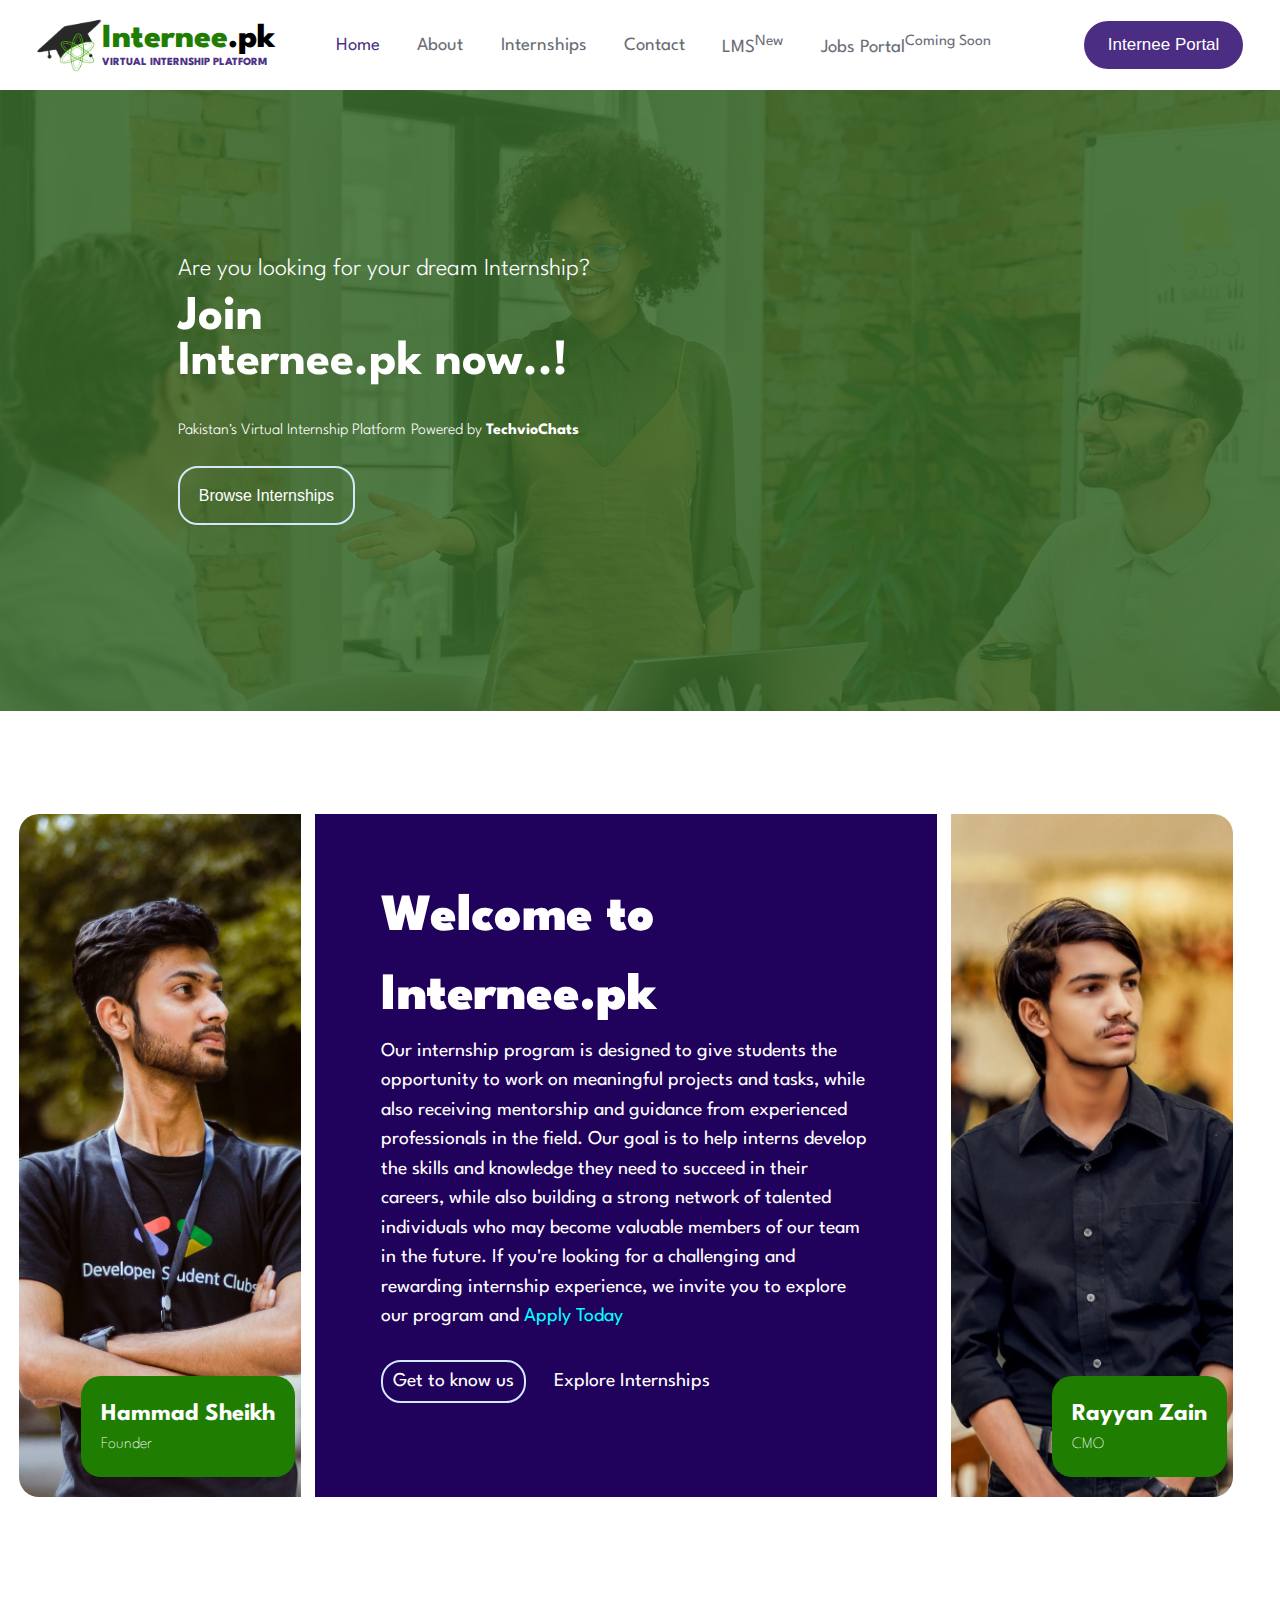
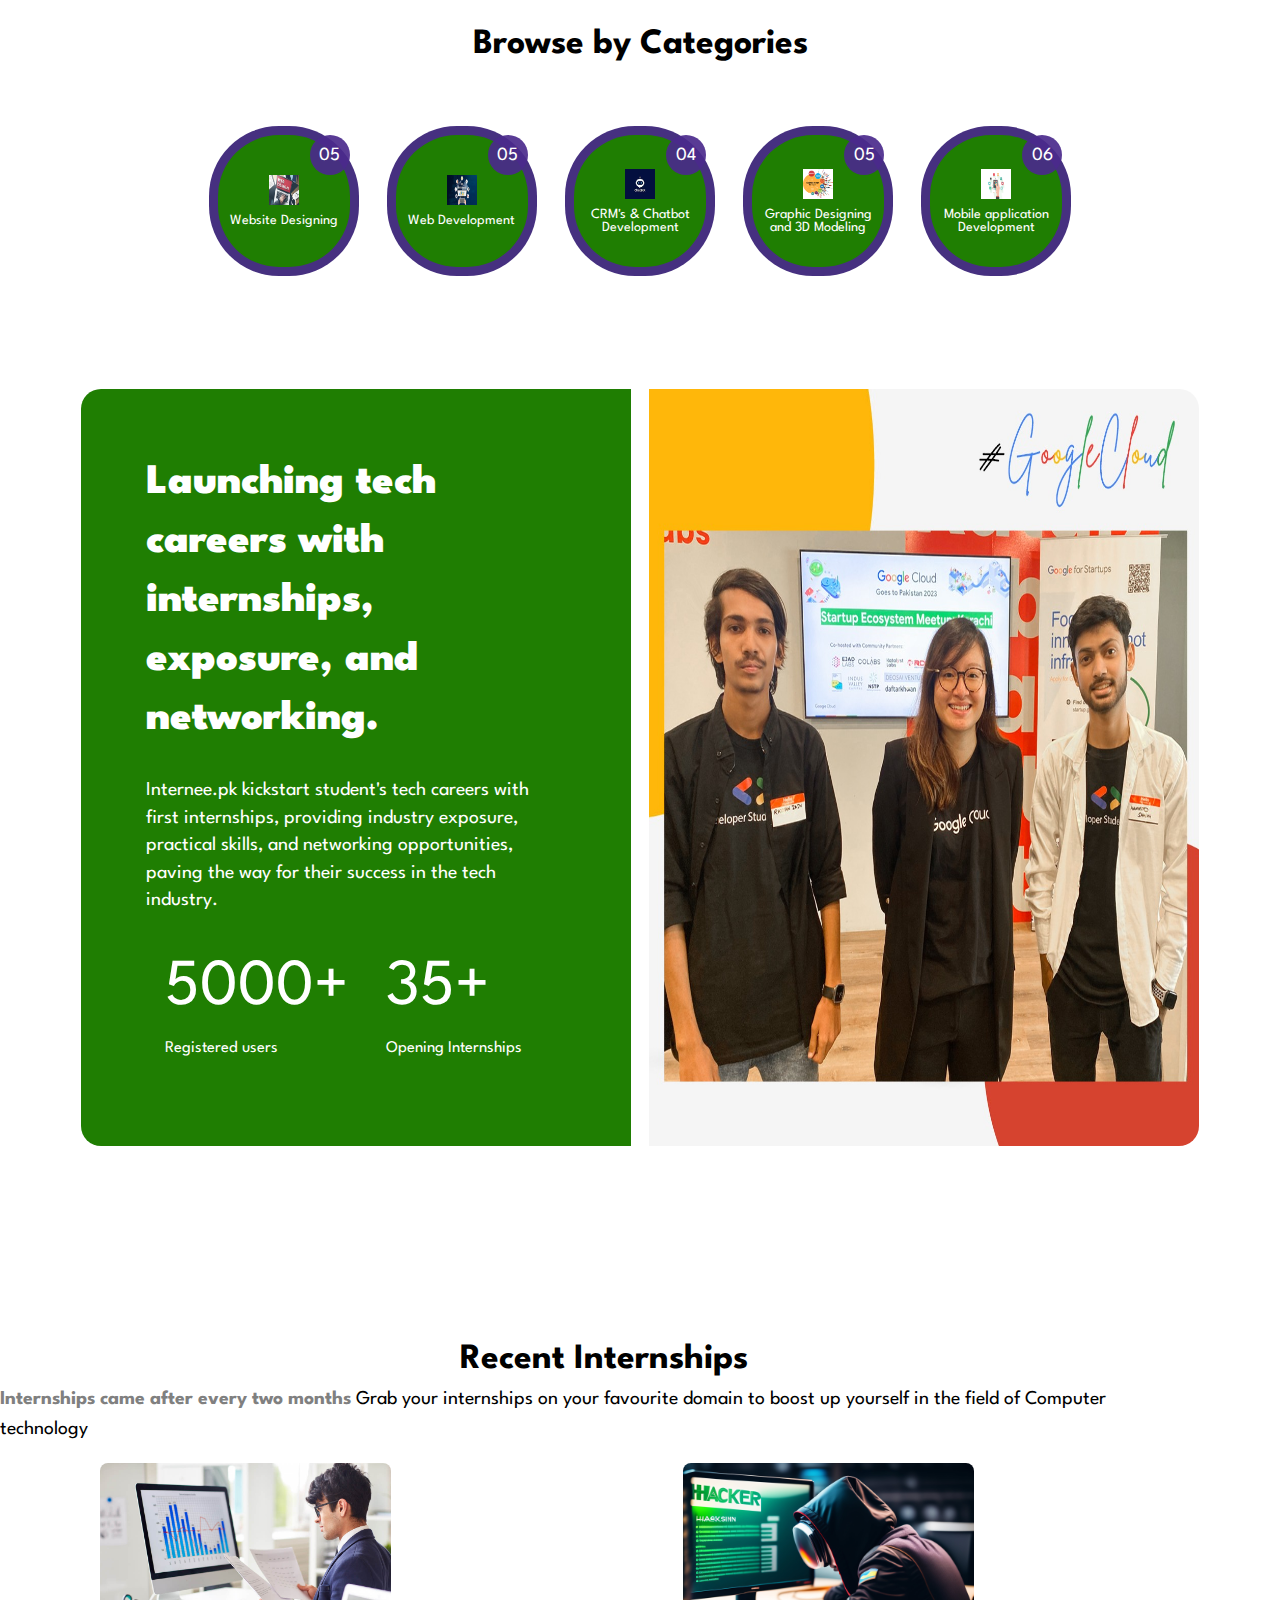
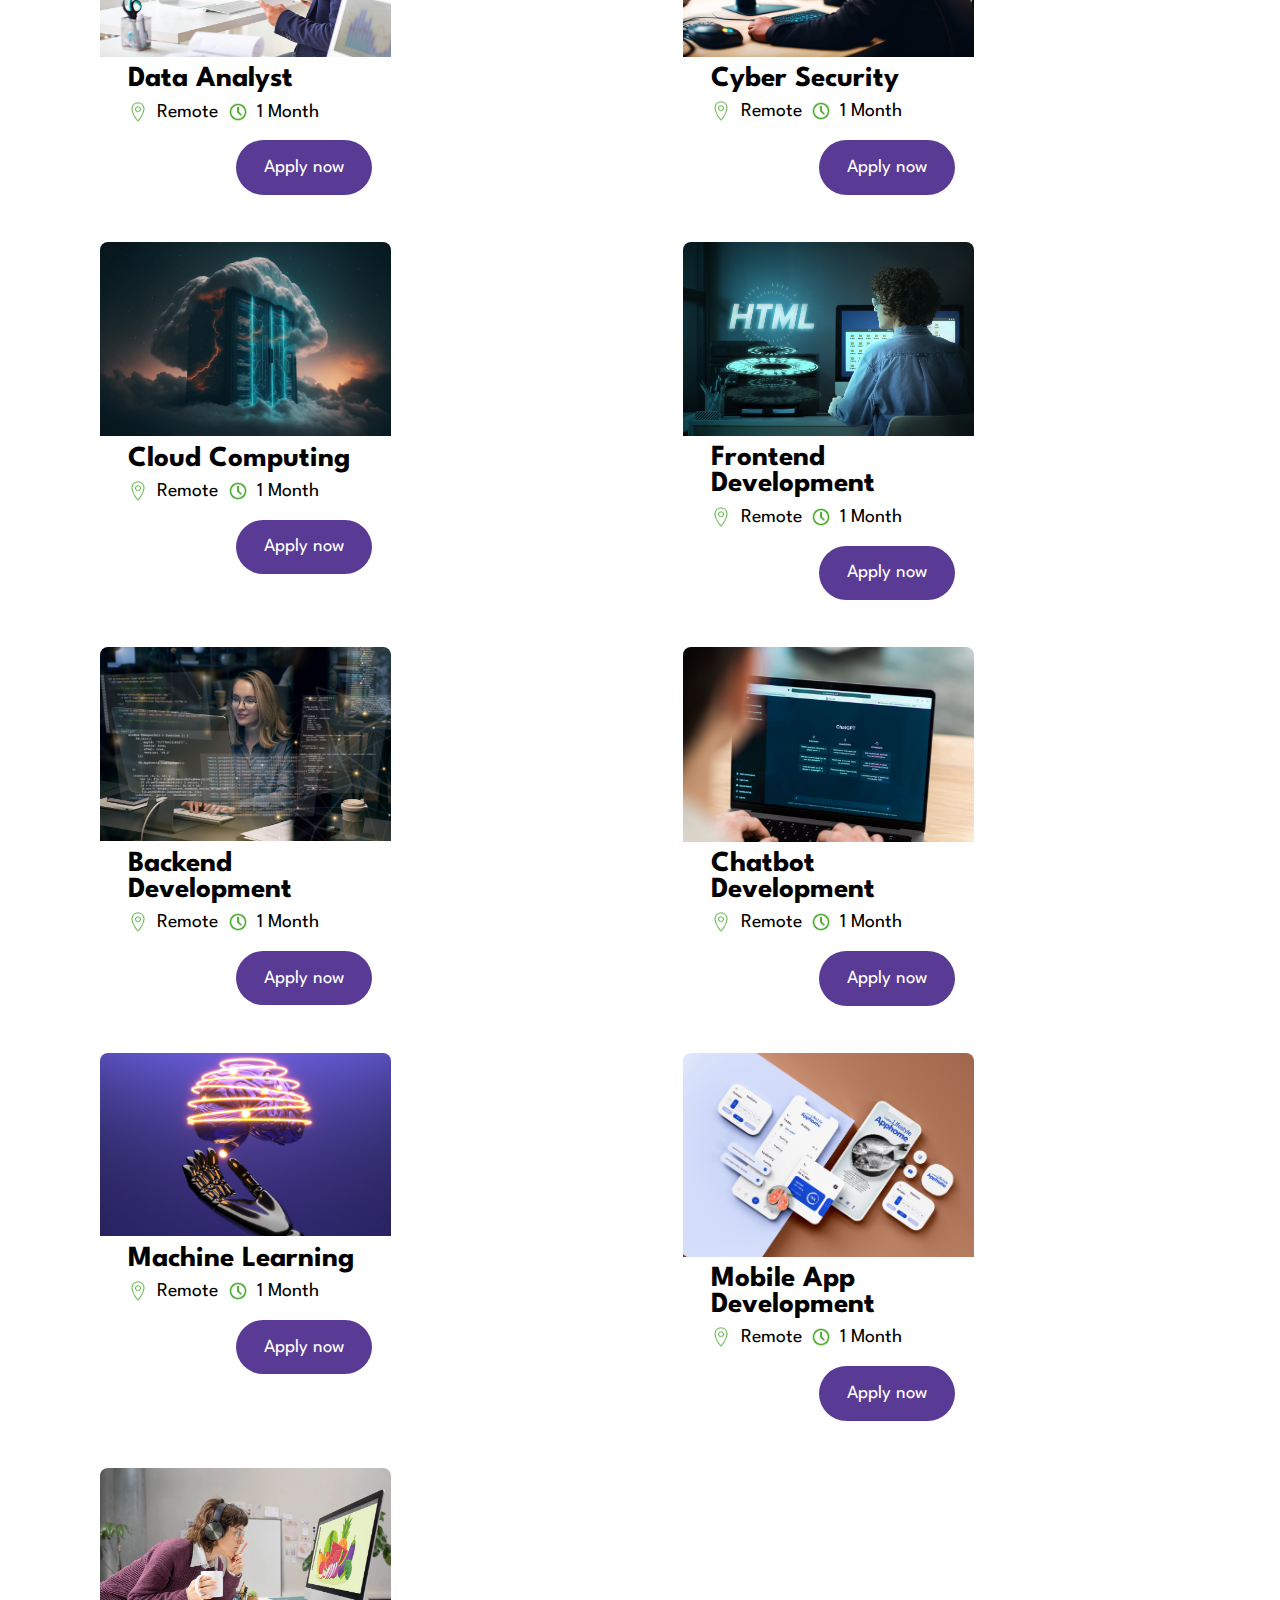
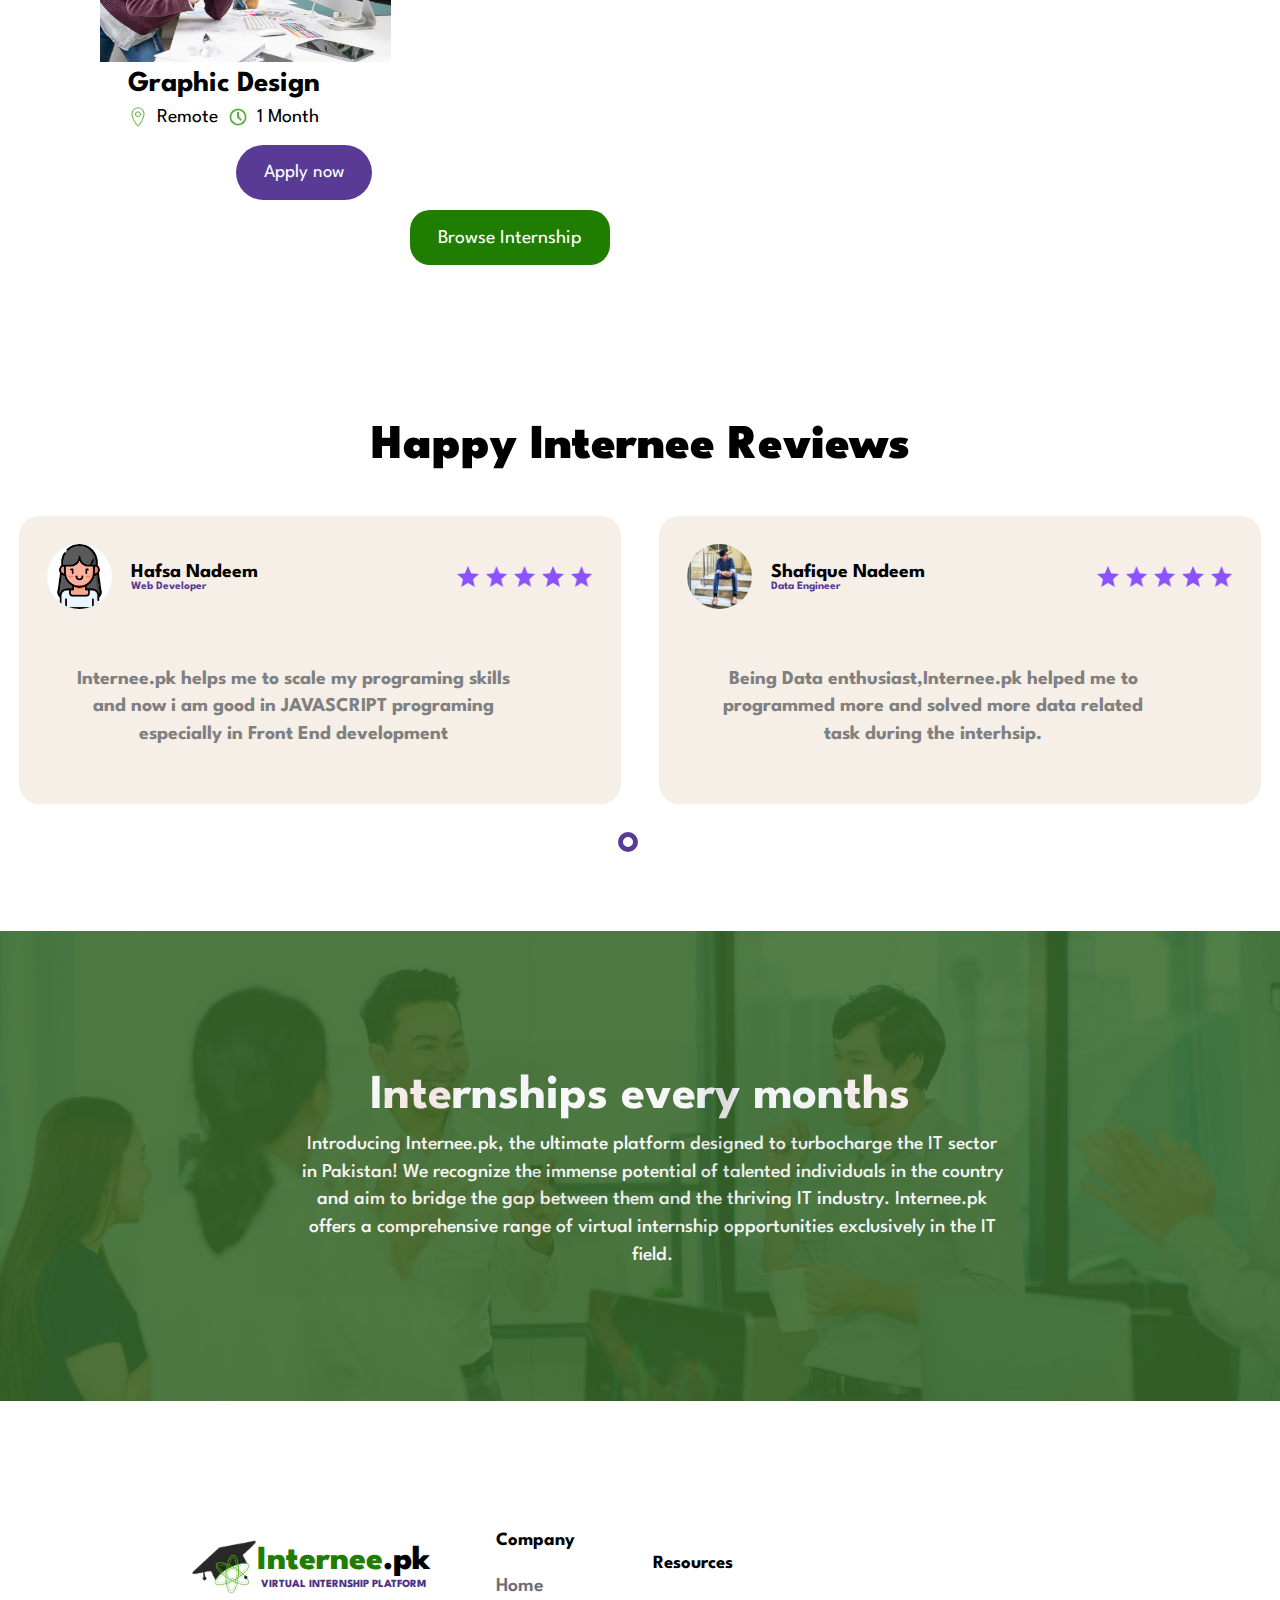
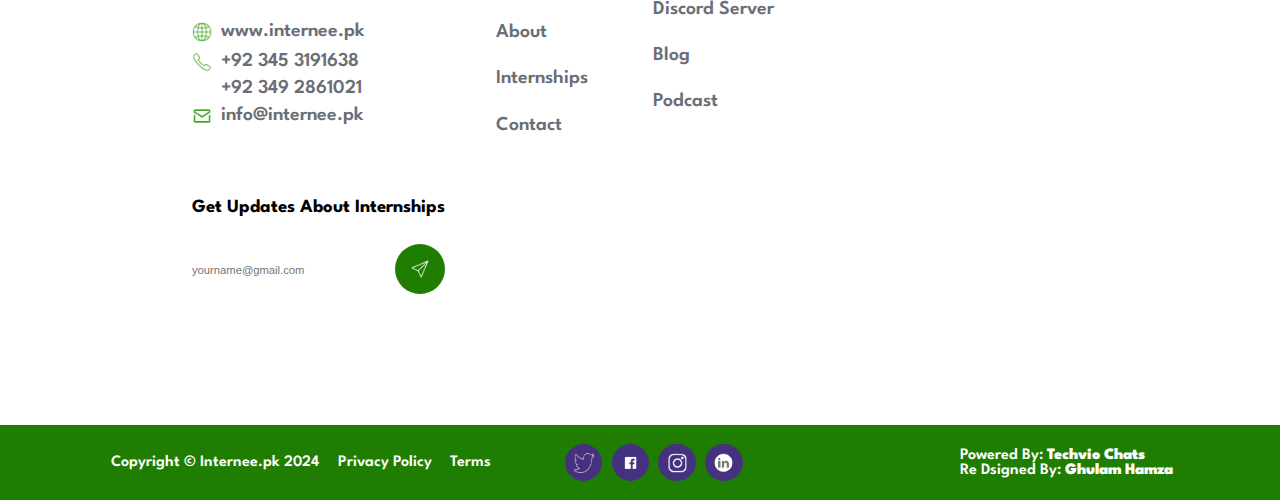
==== index.html @ 0d72485d "Redesigning Internee.pk website" ====
<!DOCTYPE html>
<html lang="en">
  <head>
    <meta charset="UTF-8" />
    <meta name="viewport" content="width=device-width, initial-scale=1.0" />
    <link rel="stylesheet" href="css/navbar.css" />
    <link rel="stylesheet" href="css/style.css" />
    <link
      rel="shortcut icon"
      href="./images/website-logo.jpg"
      type="image/x-icon"
    />
    <script src="js/navbar.js" defer></script>
    <title>Internee.pk | PAKISTAN'S VIRTUAL INTERNSHIP PROGRAM</title>
  </head>
  <body id="top">
    <header id="header">
      <a href="/">
        <div class="logo">
          <img
            src="images/website-logo.jpg"
            alt="internee.pk"
            class="website-logo-img"
          />
          <div class="logo-name">
            <strong class="green-logo-text"
              >Internee<span class="black">.pk</span></strong
            >
            <p class="logo-slogan">VIRTUAL INTERNSHIP PLATFORM</p>
          </div>
        </div></a
      >
      <div class="menuToggle" id="menuToggle"></div>
      <nav>
        <a href="./index.html">Home</a>
        <a href="./about.html">About</a>
        <a href="./intership.html">Internships</a>
        <a href="./contact.html">Contact</a>
        <a href="./jobs.html">LMS<sup>New</sup></a>
        <a href="./jobs.html" target="_blank"
          >Jobs Portal<sup>Coming Soon</sup></a
        >
        <button href="#" class="btn-nav">Internee Portal</button>
      </nav>
    </header>
    <main id="main">
      <section class="hero-container">
        <div class="section-overlay"></div>
        <div class="container">
          <div class="hero-text-container">
            <h4>Are you looking for your dream Internship?</h4>
            <h1>
              Join <br />
              Internee.pk now..!
            </h1>
            <div class="slogan">
              <h6>Pakistan's Virtual Internship Platform</h6>
              <h6>
                Powered by <strong><b>TechvioChats</b></strong>
              </h6>
            </div>
            <button href="" id="browseInternship">Browse Internships</button>
          </div>
        </div>
      </section>
      <section id="about">
        <div class="about-container">
          <div class="row">
            <div class="about-flex-items about-flex-1">
              <img
                src="/images/hammad_sheikh.jpg"
                alt="Hammad Sheikh"
                class="about-images"
              />
              <div class="about-info">
                <div class="name">
                  <h4>Hammad Sheikh</h4>
                  <h6>Founder</h6>
                </div>
              </div>
            </div>
            <div class="about-flex-items about-flex-2">
              <h2><strong>Welcome to Internee.pk</strong></h2>
              <span>
                Our internship program is designed to give students the
                opportunity to work on meaningful projects and tasks, while also
                receiving mentorship and guidance from experienced professionals
                in the field. Our goal is to help interns develop the skills and
                knowledge they need to succeed in their careers, while also
                building a strong network of talented individuals who may become
                valuable members of our team in the future. If you're looking
                for a challenging and rewarding internship experience, we invite
                you to explore our program and
                <span class="cyan">Apply Today</span>
              </span>
              <div>
                <a href="">Get to know us</a>
                <a href="./intership.html">Explore Internships</a>
              </div>
            </div>
            <div class="about-flex-items about-flex-3">
              <img
                src="/images/rayyan_zain.jpg"
                alt="Rayyan Zain"
                class="about-images"
              />
              <div class="about-info">
                <div class="name">
                  <h4>Rayyan Zain</h4>
                  <h6>CMO</h6>
                </div>
              </div>
            </div>
          </div>
        </div>
      </section>
      <section id="category">
        <div class="category-section">
          <h2>Browse by Categories</h2>
          <div class="category-flex">
            <div class="category-flex-item">
              <img src="./images/web_design.jpg" alt="category" />
              <small>Website Designing</small>
              <span class="category-badge">
                <span class="badge">05</span>
              </span>
            </div>
            <div class="category-flex-item">
              <img src="./images/webdev.jpg" alt="category" />
              <small>Web Development</small>
              <span class="category-badge">
                <span class="badge">05</span>
              </span>
            </div>
            <div class="category-flex-item">
              <img src="./images/chat.jpg" alt="category" />
              <small>CRM's & Chatbot Development</small>
              <span class="category-badge">
                <span class="badge">04</span>
              </span>
            </div>
            <div class="category-flex-item">
              <img src="./images/gdes.png" alt="category" />
              <small>Graphic Designing and 3D Modeling</small>
              <span class="category-badge">
                <span class="badge">05</span>
              </span>
            </div>
            <div class="category-flex-item">
              <img src="./images/mbl.png" alt="category"  />
              <small>Mobile application Development</small>
              <span class="category-badge">
                <span class="badge">06</span>
              </span>
            </div>
          </div>
        </div>
        <section class="google-cloud">
          <div class="google-cloud-section">
            <div class="google-cloud-content">
              <p>
                Launching tech careers with internships, exposure, and
                networking.
              </p>
              <p>
                Internee.pk kickstart student's tech careers with first
                internships, providing industry exposure, practical skills, and
                networking opportunities, paving the way for their success in
                the tech industry.
              </p>
              <div>
                <div class="registered-users">
                  <big>5000+</big><span><small>Registered users</small></span>
                </div>
                <div class="opening-internships">
                  <big>35+</big><span><small>Opening Internships</small></span>
                </div>
              </div>
            </div>
            <img
              src="/images/3-person-img.jpg"
              alt="google cloud image"
              class="google-cloud-image"
            />
          </div>
        </section>
      </section>
      <section id="internships">
        <h2 align="center" class="ih">Recent Internships</h2>
        <p class="internship-para" align="">
          <span class="grey b" align="center">Internships came after every two months </span
          >Grab your internships on your favourite domain to boost up yourself
          in the field of Computer technology
        </p>
        <div class="available-internships">
          <div class="intern-item">
            <img src="./images/data-analyst.jpg" alt="data-analyst" />
            <h3>Data Analyst</h3>
            <div class="internship-type">
              <div>
                <img src="./images/location.png" alt="location" />
                <span>Remote </span>
              </div>
              <div>
                <img src="./images/clock.png" alt="duration" /><span
                  >1 Month</span
                >
              </div>
            </div>
            <a href="#" id="apply">Apply now</a>
          </div>
          <div class="intern-item">
            <img src="./images/cyber-security.jpeg" alt="cyber-security" />
            <h3>Cyber Security</h3>
            <div class="internship-type">
              <div>
                <img src="./images/location.png" alt="location" /><span
                  >Remote
                </span>
              </div>
              <div>
                <img src="./images/clock.png" alt="duration" /><span
                  >1 Month</span
                >
              </div>
            </div>
            <a href="#" id="apply">Apply now</a>
          </div>
          <div class="intern-item">
            <img src="./images/cloud-computing.jpg" alt="cloud-computing" />
            <h3>Cloud Computing</h3>
            <div class="internship-type">
              <div>
                <img src="./images/location.png" alt="location" /><span
                  >Remote
                </span>
              </div>
              <div>
                <img src="./images/clock.png" alt="duration" /><span
                  >1 Month</span
                >
              </div>
            </div>
            <a href="#" id="apply">Apply now</a>
          </div>
          <div class="intern-item">
            <img src="./images/FrontEndweb.jpeg" alt="FrontEnd Web" />
            <h3>Frontend Development</h3>
            <div class="internship-type">
              <div>
                <img src="./images/location.png" alt="location" /><span
                  >Remote
                </span>
              </div>
              <div>
                <img src="./images/clock.png" alt="duration" /><span
                  >1 Month</span
                >
              </div>
            </div>
            <a href="#" id="apply">Apply now</a>
          </div>
          <div class="intern-item">
            <img
              src="./images/BackendDevelopment.jpeg"
              alt="BackendDevelopment"
            />
            <h3>Backend Development</h3>
            <div class="internship-type">
              <div>
                <img src="./images/location.png" alt="location" /><span
                  >Remote
                </span>
              </div>
              <div>
                <img src="./images/clock.png" alt="duration" /><span
                  >1 Month</span
                >
              </div>
            </div>
            <a href="#" id="apply">Apply now</a>
          </div>
          <div class="intern-item">
            <img
              src="./images/chatbotDevelopment.jpeg"
              alt="Chatbot Development"
            />
            <h3>Chatbot Development</h3>
            <div class="internship-type">
              <div>
                <img src="./images/location.png" alt="location" /><span
                  >Remote
                </span>
              </div>
              <div>
                <img src="./images/clock.png" alt="duration" /><span
                  >1 Month</span
                >
              </div>
            </div>
            <a href="#" id="apply">Apply now</a>
          </div>
          <div class="intern-item">
            <img src="./images/Machine Learning.jpeg" alt="Machine Learning" />
            <h3>Machine Learning</h3>
            <div class="internship-type">
              <div>
                <img src="./images/location.png" alt="location" /><span
                  >Remote
                </span>
              </div>
              <div>
                <img src="./images/clock.png" alt="durationasdfasdf" /><span
                  >1 Month</span
                >
              </div>
            </div>
            <a href="#" id="apply">Apply now</a>
          </div>
          <div class="intern-item">
            <img
              src="./images/Mobile App Developer.jpeg"
              alt="Mobile App Developer"
            />
            <h3>Mobile App Development</h3>
            <div class="internship-type">
              <div>
                <img src="./images/location.png" alt="location" /><span
                  >Remote
                </span>
              </div>
              <div>
                <img src="./images/clock.png" alt="duration" /><span
                  >1 Month</span
                >
              </div>
            </div>
            <a href="#" id="apply">Apply now</a>
          </div>
          <div class="intern-item">
            <img src="./images/graphicdesign.jpg" alt="graphicdesign" />
            <h3>Graphic Design</h3>
            <div class="internship-type">
              <div>
                <img src="./images/location.png" alt="location" /><span
                  >Remote
                </span>
              </div>
              <div>
                <img src="./images/clock.png" alt="duration" /><span
                  >1 Month</span
                >
              </div>
            </div>
            <a href="#" id="apply">Apply now</a>
          </div>
        </div>
        <div class="browse-internships">
          <a href="#">Browse Internship</a>
        </div>
      </section>
      <section id="internee_reviews">
        <h1>Happy Internee Reviews</h1>
        <div class="internee-comments-section">
          <div class="internee">
            <div class="internee_bio">
              <div>
                <div class="internee-img">
                  <img src="./images/hafsa-internee.png" alt="hafsa nadeem" />
                </div>
                <div class="internee_name">
                  <span class="name b">Hafsa Nadeem</span>
                  <span class="title">Web Developer</span>
                </div>
              </div>
              <div class="stars">
                <img src="./images/star.png" alt="star" />
                <img src="./images/star.png" alt="star" />
                <img src="./images/star.png" alt="star" />
                <img src="./images/star.png" alt="star" />
                <img src="./images/star.png" alt="star" />
              </div>
            </div>
            <div class="comments b grey">
              Internee.pk helps me to scale my programing skills and now i am
              good in JAVASCRIPT programing especially in Front End development
            </div>
          </div>

          
          <div class="internee">
            <div class="internee_bio">
              <div>
                <div class="internee-img">
                  <img src="./images/shafiq.jpg" alt="obaid muneer" />
                </div>
                <div class="internee_name">
                  <span class="name b">Shafique Nadeem</span>
                  <span class="title">Data Engineer</span>
                </div>
              </div>
              <div class="stars">
                <img src="./images/star.png" alt="star" />
                <img src="./images/star.png" alt="star" />
                <img src="./images/star.png" alt="star" />
                <img src="./images/star.png" alt="star" />
                <img src="./images/star.png" alt="star" />
              </div>
            </div>
            <div class="comments b grey">
              Being Data enthusiast,Internee.pk helped me to programmed more and solved more data related task during the interhsip.
            </div>
          </div>
          
        </div>
        <div class="review_nav">
          <span></span>
          <span></span>
        </div>
      </section>
      <section id="monthly_internships">
        <div class="overlay">
          <div>
            <h2 align="center">Internships every months</h2>
            <p align="center" width="50%">
              Introducing Internee.pk, the ultimate platform designed to
              turbocharge the IT sector in Pakistan! We recognize the immense
              potential of talented individuals in the country and aim to bridge
              the gap between them and the thriving IT industry. Internee.pk
              offers a comprehensive range of virtual internship opportunities
              exclusively in the IT field.
            </p>
          </div>
        </div>
      </section>
    </main>
    <footer>
      <section id="detail_section" align="center">
        <div>
          <a href="/">
            <div class="logo">
              <img
                src="images/website-logo.jpg"
                alt="internee.pk"
                class="website-logo-img"
              />
              <div class="logo-name">
                <strong class="green-logo-text" align="center"
                  >Internee<span class="black">.pk</span></strong
                >
                <p class="logo-slogan">VIRTUAL INTERNSHIP PLATFORM</p>
              </div>
            </div></a
          >
          <div class="contact">
            <div>
              <img src="./images/globe.png" alt="Website" />
              <a href="#">www.internee.pk</a>
            </div>
            <div>
              <img src="./images/phone.png" alt="phone number" />
              <div class="numbers">
                <a href="#"> +92 345 3191638</a>
                <a href="#"> +92 349 2861021</a>
              </div>
            </div>
            <div>
              <img src="./images/mail.png" alt="mail" />
              <a href="#">info@internee.pk</a>
            </div>
          </div>
        </div>
        <div>
          <h5>Company</h5>
          <a href="index.html">Home</a>
          <a href="about.html">About</a>
          <a href="internship.html">Internships</a>
          <a href="contact.html">Contact</a>
        </div>
        <div>
          <h5>Resources</h5>
          <a href="#">Discord Server</a>
          <a href="#">Blog</a>
          <a href="#">Podcast</a>
        </div>
        <div>
          <h5>Get Updates About Internships</h5>
          <div id="email">
            <input type="email" placeholder="yourname@gmail.com" />
            <a href="#" class="send">
              <img src="./images/sent.png" alt="send message" />
            </a>
          </div>
        </div>
      </section>
      <section id="footer_bar">
        <div>
          <div class="copy_right_div">
            <p class="copy-right">Copyright © Internee.pk 2024</p>
            <div>
              <a href="#">Privacy Policy</a>
              <a href="#">Terms</a>
            </div>
          </div>
          <div class="social_links_footer">
            <a href="#"><img src="./images/t.png" alt="social_link" /></a
            ><a href="#"><img src="./images/f.png" alt="social_link" /></a
            ><a href="#"
              ><img src="./images/l.png" alt="social_link" /></a
            ><a href="#"
              
              ><img src="./images/y.png" alt="social_link"
            /></a>
          </div>
        </div>
        <div>
          <p>Powered By: <b>Techvio Chats</b></p>
          <p>Re Dsigned By: <b>Ghulam Hamza</b></p>
        </div>
      </section>
    </footer>
    
  </body>
</html>
---- css/navbar.css ----
@import url("https://fonts.googleapis.com/css2?family=League+Spartan:wght@200;700&display=swap");

:root {
  /* all colors  */
  --white-color: #ffffff;
  --primary-color: #43a724;
  --secondary-color: #8c52fe;
  --section-bg-color: #f0f8ff;
  --custom-btn-bg-color: #8c52fe;
  --social-icon-link-bg-color: #8c52fe;
  --dark-color: #000000;
  --p-color: #717275;
  --border-color: #e9eaeb;
  /* font family  */
  --body-font-family: "League Spartan", sans-serif;
  /* headings font sizes */
  --h1-font-size: 6.2rem;
  --h2-font-size: 4.8rem;
  --h3-font-size: 3.6rem;
  --h4-font-size: 3.2rem;
  --h5-font-size: 2.4rem;
  --h6-font-size: 2.2rem;
  --p-font-size: 2rem;
  --btn-font-size: 1.6rem;
  --copyright-font-size: 1.4rem;
  /* border radius */
  --border-radius-large: 100px;
  --border-radius-medium: 30px;
  --border-radius-small: 10px;
  /* font weight  */
  --font-weight-thin: 100;
  --font-weight-light: 300;
  --font-weight-normal: 400;
  --font-weight-semibold: 600;
  --font-weight-bold: 800;
  /* spaces around text   */
  --gutter-huge: 8rem;
  --gutter-large: 7rem;
  --gutter-medium: 5rem;
  --gutter-normal: 4rem;
  --gutter-small: 3rem;
  --gutter-x-small: 2rem;
  --gutter-xx-small: 1rem;
}

/* styling navbar i.e header section  */

.logo {
  display: flex;
  justify-content: center;
  align-items: center;
}
.website-logo-img {
  width: 65px;
}
@media (max-width:600px){
  
.website-logo-img {
  width: 45px;
}
}
.green-logo-text {
  font-weight: var(--font-weight-bold);
  display: block;
  line-height: normal;
  color: var(--primary-color);
  font-size: 3.6rem;
}
.black {
  font-weight: var(--font-weight-bold);
  color: var(--dark-color);
}
.logo-slogan {
  margin-top: 3px;
  font-size: 11px;
  font-weight: var(--font-weight-bold);
  color: var(--custom-btn-bg-color);
}
nav a {
  font-size: var(--h5-font-size);
}
button.btn-nav {
  font-size: 17px;
  border: none;
  cursor: pointer;
}
header {
  display: flex;
  justify-content: space-around;
  align-items: center;
  padding: 3rem 2.5rem;
  max-width: 1400px;
  width: 98%;
  margin: 0 auto;
  min-height: 90px;
}
@media (max-width: 1300px) {
  header {
    padding: 1.5rem;
  }
  nav a {
    margin: 0 1rem;
  }
  nav {
    display: flex;
    gap: 0rem !important;
  }
}
nav a {
  margin: 0 2rem;
}
nav a:hover {
  color: var(--custom-btn-bg-color);
}
nav a:first-child {
  color: var(--custom-btn-bg-color);
}
.btn-nav {
  background-color: var(--custom-btn-bg-color);
  color: var(--white-color);
  border-radius: var(--border-radius-large);
  padding: 1.5rem 2.5rem;
}
nav {
  display: flex;
  justify-content: space-between;
  align-items: center;
}
.btn-nav {
  margin-left: 8rem;
}
main {
  position: static;
  top: 0;
}

/* ---------------- making navbar responsive --------------- */
@media (max-width: 1150px) {
  /* styling hamburger  */

  .menuToggle {
    position: absolute;
    right: 3rem;
    width: 4rem;
    height: 5rem;
    cursor: pointer;
    display: flex;
    justify-content: center;
    align-items: center;
  }

  .menuToggle::before {
    content: "";
    position: absolute;
    width: 100%;
    height: 3px;
    background-color: var(--dark-color);
    transform: translateY(-12px);
    box-shadow: 0 12px var(--dark-color);
  }
  .menuToggle::after {
    content: "";
    position: absolute;
    width: 100%;
    height: 3px;
    background-color: var(--dark-color);
    transform: translateY(12px);
  }
  header.active .menuToggle::before {
    transform: rotate(45deg);
    box-shadow: 0 0 var(--dark-color);
  }
  header.active .menuToggle::after {
    transform: rotate(315deg);
  }

  /* other responsive styles --*/

  nav {
    position: absolute;
    width: 100vw;
    top: 90px;
    left: 0;
    height: 50vh;
    background-color: var(--section-bg-color);
    justify-content: center;
    align-items: center;
    flex-direction: column;
    padding-bottom: 2rem;
    display: none;
  }
  header.active nav {
    display: inherit;
  }

  .btn-nav {
    margin-left: 0rem;
  }
  nav a {
    margin: 2rem 4rem;
  }
  header {
    justify-content: flex-start;
    margin: 0;
    padding: 0 2rem;
    position: relative;
  }
  main.active {
    position: absolute;
    top: calc(50vh + 90px);
  }
}
---- css/style.css ----
* {
    margin: 0;
    padding: 0;
    box-sizing: border-box;
  }
  
  :root {
    /* all colors  */
    --white-color: #ffffff;
    --primary-color: #1f7e02;
    --secondary-color: #4a298bea;
    --section-bg-color: #f0f8ff;
    --custom-btn-bg-color: #2e0c71dc;
    --social-icon-link-bg-color: #41237ded;
    --dark-color: #000000;
    --p-color: #6b6e77;
    --border-color: #d4e8fd;
    /* font family  */
    --body-font-family: "League Spartan", sans-serif;
    /* headings font sizes */
    --h1-font-size: 5.2rem;
    --h2-font-size: 3.8rem;
    --h3-font-size: 3.1rem;
    --h4-font-size: 2.6rem;
    --h5-font-size: 2.0rem;
    --h6-font-size: 1.7rem;
    --p-font-size: 2.1rem;
    --btn-font-size: 1.2rem;
    --copyright-font-size: 1.1rem;
    /* border radius */
    --border-radius-large: 70px;
    --border-radius-medium: 20px;
    --border-radius-small: 8px;
    /* font weight  */
    --font-weight-thin: 100;
    --font-weight-light: 300;
    --font-weight-normal: 400;
    --font-weight-semibold: 600;
    --font-weight-bold: 800;
    /* spaces around text   */
    --gutter-huge: 7rem;
    --gutter-large: 7rem;
    --gutter-medium: 5rem;
    --gutter-normal: 4rem;
    --gutter-small: 3rem;
    --gutter-x-small: 2rem;
    --gutter-xx-small: 1rem;
  }
  /* all basic styling here  */
  * {
    margin: 0;
    padding: 0;
    box-sizing: border-box;
  }
  html {
    font-size: 58.5%;
    font-family: var(--body-font-family);
    color: var(--dark-color);
  }
  @media (max-width: 800px) {
    html {
      font-size: 46.5%;
    }
  }
  body {
    max-width: 100vw !important;
  }
  :-webkit-any(a) {
    text-decoration: none;
    color: var(--p-color);
  }
  a {
    cursor: pointer;
    color: currentColor;
    text-decoration: none;
  }
  /* common styles here  */
  .cyan {
    color: cyan;
  }
  .grey {
    color: grey;
  }
  .b {
    font-weight: bolder;
  }
  header a {
    color: var(--dark-color);
    text-decoration: none;
  }
  img {
    vertical-align: middle;
  }
  h1 {
    font-size: var(--h1-font-size);
    margin: var(--gutter-small) 0 var(--gutter-small);
    font-weight: 1000;
  }
  h2 {
    font-size: var(--h2-font-size);
  }
  h3 {
    font-size: var(--h3-font-size);
  }
  h4 {
    font-size: var(--h4-font-size);
  }
  h5 {
    font-size: var(--h5-font-size);
  }
  h6 {
    font-size: var(--h6-font-size);
    font-weight: var(--font-weight-thin);
  }
  main {
    font-size: var(--p-font-size);
    color: var(--dark-color);
  }
  section {
    padding: var(--gutter-huge) 0;
  }
  
  /* stying hero-container  */
  
  section.hero-container {
    position: relative;
    height: 100%;
    min-height: 67vh;
    background: url(/images/hero-img.jpg);
    background-repeat: no-repeat;
    background-size: cover;
    object-fit: cover;
    background-position: top;
    padding-top: 150px;
    padding-bottom: 150px;
    padding-left: 150px;
    width: 100%;
    max-height: 69vh;
  }
  @media (max-width: 1150px) {
    section.hero-container {
      padding-left: 10px;
    }
  }
  @media (max-width: 500px) {
    section.hero-container {
      padding-left: 5px;
    }
  }
  .section-overlay {
    position: absolute;
    top: 0;
    left: 0;
    width: 100%;
    height: 100%;
    background-color: #376828;
    opacity: 0.85;
    pointer-events: none;
    z-index: 1;
  }
  .hero-text-container {
    font-size: large;
    position: relative;
    color: var(--white-color);
    z-index: 2;
    padding: var(--gutter-normal) var(--gutter-small);
  }
  .hero-text-container * {
    margin-top: 10px;
  }
  .hero-text-container h1 {
    margin-top: 15px;
    font-weight: bolder;
  }
  .hero-text-container > h4,
  .hero-text-container h6 {
    font-weight: var(--font-weight-light);
  }
  .hero-text-container > .slogan {
    display: flex;
    flex-wrap: wrap;
    gap: 0 0.5rem;
  }
  .hero-container {
    display: flex;
    justify-content: flex-start;
    align-items: center;
  }
  button#browseInternship {
    padding: var(--gutter-x-small) var(--gutter-x-small);
    margin: var(--gutter-small) 0;
    font-size: 1.7rem;
    background-color: transparent;
    color: var(--white-color);
    border: 2px solid var(--border-color);
    border-radius: var(--border-radius-medium);
    cursor: pointer;
  }
  .hero-text-container {
    max-width: 800px;
    margin: 1rem auto;
  }
  button#browseInternship:hover {
    background-color: var(--custom-btn-bg-color);
    transition: all 0.25s ease-in-out;
  }
  
  /* about section styles  */
  section {
    display: block;
  }
  .about-container {
    max-width: 1400px;
    margin: auto;
    color: var(--white-color);
    line-height: 1.5;
  }
  
  .row {
    --bs-gutter-x: 3rem;
    --bs-gutter-y: 0;
    display: flex;
    flex-wrap: wrap;
    margin-top: calc(-1 * var(--bs-gutter-y));
    margin-right: calc(-0.5 * var(--bs-gutter-x));
    margin-left: calc(-0.5 * var(--bs-gutter-x));
  }
  
  .row > * {
    flex-shrink: 0;
    width: 100%;
    max-width: 100%;
    padding-right: calc(var(--bs-gutter-x) * 0.5);
    padding-left: calc(var(--bs-gutter-x) * 0.5);
    margin-top: var(--bs-gutter-y);
  }
  img.about-images {
    max-width: 100%;
    display: block;
    height: 100%;
    object-fit: cover;
  }
  .about-flex-1 img {
    border-radius: var(--border-radius-medium) 0 0 var(--border-radius-medium);
  }
  .about-flex-3 img {
    border-radius: 0 var(--border-radius-medium) var(--border-radius-medium) 0;
  }
  .about-flex-2 {
    padding: var(--gutter-huge) var(--gutter-large) !important;
    background-color: #20025d;
    font-size: var(--p-font-size);
  }
  
  .about-flex-items {
    position: relative;
    max-height: max-content;
  }
  .about-flex-2 > div {
    display: flex;
    justify-content: flex-start;
    align-items: center;
    flex-wrap: wrap;
    gap: var(--gutter-small);
    margin: var(--gutter-small) 0;
  }
  
  .about-flex-2 > div a:first-child {
    border: 2px solid var(--border-color);
    padding: 5px 10px;
    border-radius: var(--border-radius-medium);
  }
  .about-flex-2 > div a:first-child:hover {
    background-color: var(--border-color);
    color: var(--custom-btn-bg-color);
  }
  .about-flex-2 > div a:nth-child(2) {
    position: relative;
    overflow-x: hidden;
  }
  .about-flex-2 > div a:nth-child(2)::before {
    content: "";
    position: absolute;
    bottom: 0;
    right: 100%;
    width: 100%;
    height: 5px;
    background-color: var(--border-color);
  }
  .about-flex-2 > div a:nth-child(2):hover::after {
    content: "";
    position: absolute;
    right: 0;
    bottom: 0;
    width: 100%;
    height: 2px;
    background-color: var(--border-color);
  }
  .about-flex-2 a {
    color: var(--white-color);
  }
  .about-flex-2 p {
    margin-bottom: 4rem;
  }
  .about-flex-2 h2 {
    font-size: 5.6rem;
  }
  .about-info {
    position: absolute;
    right: 0;
    bottom: 0;
    margin: 20px;
    padding: 20px;
    background-color: var(--primary-color);
    border-radius: var(--border-radius-medium);
  }
  #about a {
    text-decoration: none;
  }
  /* making about section responsive  */
  
  @media (min-width: 990px) {
    .about-flex-1,
    .about-flex-3 {
      flex: 0 0 auto;
      width: 25%;
    }
    .about-flex-2 {
      flex: 0 0 auto;
      width: 50%;
    }
    .row {
      flex-shrink: 0;
      width: 100%;
      max-width: 100%;
      padding: 0 var(--gutter-x-small);
      margin-top: var(--gutter-normal);
    }
  }
  @media (max-width: 990px) {
    .about-flex-1 img {
      border-radius: var(--border-radius-medium) var(--border-radius-medium) 0 0;
    }
    .about-flex-3 img {
      border-radius: 0 0 var(--border-radius-medium) var(--border-radius-medium);
    }
    .row > * {
      padding-right: 0;
      padding-left: 0;
      margin-top: 0;
    }
    .about-container {
      max-width: 800px;
    }
  }
  @media (max-width: 820px) {
    .about-container {
      max-width: 650px;
    }
  }
  @media (max-width: 690px) {
    .about-container {
      max-width: 480px;
    }
  }
  @media (max-width: 500px) {
    .about-container {
      max-width: 350px;
    }
  }
  @media (max-width: 390px) {
    .about-container {
      max-width: 300px;
    }
  }
  
  /* category section  */
  
  .category-section {
    max-width: 1400px;
    margin: auto;
    text-align: center;
  }
  .category-flex {
    margin: var(--gutter-large) 0 var(--gutter-medium);
    display: flex;
    justify-content: center;
    align-items: center;
    flex-wrap: wrap;
    gap: var(--gutter-small);
  }
  .category-flex-item {
    background-color: var(--primary-color);
    width: 150px;
    height: 150px;
    border-radius: var(--border-radius-large);
    border: var(--gutter-xx-small) solid var(--secondary-color);
    transition: all 0.5s ease-in-out;
    cursor: pointer;
  }
  .category-flex-item img{
    width: 30px;
    height: 30px;
  }
  .category-flex-item:hover {
    border: var(--gutter-xx-small) solid var(--white-color);
  }
  .category-flex-item {
    display: flex;
    justify-content: center;
    align-items: center;
    flex-direction: column;
    gap: 1rem;
    flex-wrap: wrap;
    color: var(--white-color);
    position: relative;
    padding: var(--gutter-x-small) var(--gutter-xx-small);
    font-size: 1.8rem;
  }
  .category-badge {
    position: absolute;
    top: 0;
    right: 0;
    width: 40px;
    height: 40px;
    background-color: var(--secondary-color);
    text-align: center;
    border-radius: var(--border-radius-large);
    display: flex;
    justify-content: center;
    align-items: center;
  }
  
  .badge {
    font-size: 2rem;
  }
  
  /* google-cloud-section */
  .google-cloud {
    display: flex;
    justify-content: center;
    align-items: center;
  }
  .google-cloud-section {
    display: flex;
    justify-content: center;
    gap: 2rem;
    max-width: 1400px;
    margin: auto;
    width: 100%;
  }
  .google-cloud-section > * {
    flex: 0 0 auto;
    width: 50%;
    flex-shrink: 0;
  }
  .google-cloud-content {
    background-color: var(--primary-color);
    color: var(--white-color);
    border-radius: var(--border-radius-medium) 0 0 var(--border-radius-medium);
    padding: var(--gutter-large);
    line-height: 1.4;
  }
  
  .google-cloud-content > p:first-child {
    font-size: 4.5rem;
    font-weight: 1000;
  }
  
  .google-cloud-content > p:nth-child(2) {
    margin: var(--gutter-small) 0;
  }
  
  .google-cloud-content > div {
    margin: var(--gutter-x-small);
    display: flex;
    justify-content: flex-start;
    align-items: center;
    flex-wrap: wrap;
    gap: var(--gutter-normal);
  }
  
  .google-cloud-content > div div {
    display: flex;
    flex-direction: column;
  }
  .google-cloud-content > div big {
    font-size: 7rem;
    font-weight: var(--font-weight-normal);
    margin-bottom: 0;
    padding-bottom: 0;
  }
  img.google-cloud-image {
    border-radius: 0 var(--border-radius-medium) var(--border-radius-medium) 0;
    flex: 50%;
  }
  
  @media (max-width: 1430px) {
    .google-cloud-section {
      max-width: 1100px;
    }
  }
  @media (max-width: 1140px) {
    .google-cloud-section {
      max-width: 90%;
    }
  }
  @media (max-width: 920px) {
    .google-cloud-section {
      display: flex;
      flex-wrap: wrap;
      gap: 0;
      margin: 10px;
    }
    .google-cloud-section > * {
      flex: 0 0 auto;
      width: 100%;
    }
    img.google-cloud-image {
      border-radius: 0 0 var(--border-radius-medium) var(--border-radius-medium);
    }
  
    .google-cloud-content {
      border-radius: var(--border-radius-medium) var(--border-radius-medium) 0 0;
    }
  }
  @media (max-width: 520px) {
    .google-cloud-content > div big {
      font-size: 5rem;
    }
    .google-cloud-content {
      padding: var(--gutter-normal);
    }
  }
  
  /* ------------------------------------- */
  /* internship section here  */
  /* ------------------------------------- */
  
  #internships {
    display: flex;
    flex-wrap: wrap;
    width: 90%;
  }
  
  .intern-item {
    margin-left: 100px;
    width: calc(53.33% - 10px); /* Adjust the width according to your design */
    margin-bottom: 10px; /* Adjust margin as needed */
    box-sizing: border-box;
  }
  .ih{
     margin-left: 460px;
  }
  .grey b{
    margin-left: 20px;
  }
  
  @media (max-width: 1400px) {
    section#internships .available-internships {
      display: grid;
      grid-template-columns: repeat(2, 49%);
      gap: 2rem;
    }
  }
  @media (max-width: 600px) {
    section#internships .available-internships {
      display: grid;
      grid-template-columns: repeat(1, 98%);
      gap: 1rem;
    }
  }
  
  section#internships .available-internships .intern-item img {
    max-width: 100%;
  }
  .internship-para {
    margin-left: 190px;
    width: 100%;
    margin: var(--gutter-xx-small) 0 var(--gutter-x-small);
    line-height: 1.5;
  }
  .intern-item > img {
    border-radius: var(--border-radius-small) var(--border-radius-small) 0 0;
    cursor: pointer;
  }
  .intern-item:hover {
    box-shadow: 0px 2px 10px grey;
  }
  .internship-type,
  .internship-type > div {
    display: flex;
    justify-content: start;
    align-items: center;
    gap: 1rem;
  }
  
  .internship-type,
  section#internships h3 {
    padding-left: var(--gutter-small);
    padding-top: var(--gutter-xx-small);
  }
  
  .internship-type img {
    width: 20px;
    height: 20px;
  }
  a#apply {
    float: right;
    margin: var(--gutter-x-small);
    color: white;
    background-color: var(--secondary-color);
    text-decoration: none;
    padding: 2rem var(--gutter-small);
    border-radius: var(--border-radius-large);
    font-size: 2rem;
  }
  
  .browse-internships {
    margin-bottom: var(--gutter-x-small);
  }
  .browse-internships > a {
    color: white;
    background-color:#1f7e02;
    text-decoration: none;
    padding: 2rem var(--gutter-small);
    border-radius: 20px;
    font-size: 700;
    float: center;
    margin-left: 410px;

  }
  section#internee_reviews {
    text-align: center;
  }
  
  section#internee_reviews {
    max-width: 1400px;
    margin: auto;
  }
  .internee {
    display: flex;
    flex-direction: column;
    justify-content: center;
    align-items: flex-start;
    gap: var(--gutter-small);
  }
  .internee {
    min-width: 50%;
    margin: var(--gutter-x-small);
    padding: var(--gutter-small);
    background-color: rgb(246, 239, 232);
    border-radius: var(--border-radius-medium);
  }
  .internee_bio {
    display: flex;
    justify-content: space-between;
    align-items: center;
    gap: var(--gutter-x-small);
    width: 100%;
  }
  .internee_bio > div:first-child {
    display: flex;
    justify-content: center;
    align-items: center;
    gap: var(--gutter-x-small);
  }
  .internee_name {
    display: flex;
    justify-content: center;
    align-items: start;
    flex-direction: column;
  }
  .comments {
    width: 80%;
    margin: var(--gutter-small);
    line-height: 1.4;
  }
  .internee-img img {
    border-radius: 50%;
    width: 65px;
    height: 65px;
  }
  .review_nav {
    width: 100%;
    text-align: center;
  }
  .stars > img {
    width: 2.5rem;
    height: 2.5rem;
  }
  .review_nav > span {
    display: inline-block;
    width: 20px;
    height: 20px;
    border: 5px solid var(--secondary-color);
    border-radius: 50%;
    cursor: pointer;
    margin: var(--gutter-xx-small) 0;
  }
  .review_nav > span:last-of-type {
    opacity: 0;
    transition: all 0.25s ease-in-out;
  }
  .review_nav > span:last-of-type:hover {
    opacity: 1;
  }
  .internee-comments-section {
    display: grid;
    grid-template-columns: repeat(2, 1fr);
    align-items: center;
    width: 100%;
  }
  @media (max-width: 800px) {
    .internee-comments-section {
      display: grid;
      grid-template-columns: repeat(1, 1fr);
      align-items: center;
      width: 100%;
    }
  }
  .internee-comments-section::-webkit-scrollbar {
    display: none;
  }
  /* ------------------------------------- */
  /* internship every month  */
  /* ------------------------------------- */
  section#monthly_internships {
    position: relative;
    color: var(--white-color);
    background: url("../images/internship_background_img.jpg");
    background-size: cover;
    background-position: start;
    line-height: 1.4;
    height: 470px;
  }
  .overlay {
    position: absolute;
    top: 0;
    left: 0;
    width: 100%;
    height: 100%;
    background-color: #376828;
    opacity: 0.85;
    pointer-events: none;
    z-index: 1;
    font-size: var(--p-font-size);
    font-weight: 500;
    
  }
  
  .overlay {
    display: flex;
    justify-content: flex-start;
    align-items: center;
  }
  .overlay > div {
    max-width: 1400px;
    margin: auto;
  }
  
  .overlay > div > h2 {
    font-size: var(--h1-font-size);
  }
  .overlay > div > p {
    width: 55%;
    margin-left: 300px;
  }
  @media (max-width: 900px) {
    .overlay > div p,
    .overlay > div h2 {
      margin: var(--gutter-small);
    }
    .overlay > div > p {
      width: 90%;
    }
    section#monthly_internships .overlay {
      height: 100%;
    }
  }
  
  /* ------------------------------------- */
  /* footer styles here  */
  /* ------------------------------------- */
  footer {
    color: var(--dark-color);
    font-size: var(--p-font-size);
    font-weight: 600;
  }
  section#detail_section {
    max-width: 1000px;
    margin: var(--gutter-huge) auto;
  }
  section#detail_section {
    width: 70%;
    display: flex;
    justify-content: space-around;
    align-items: center;
    gap: var(--gutter-huge);
  }
  @media (max-width: 1400px) {
    section#detail_section {
      flex-wrap: wrap;
      justify-content: start;
    }
    section#footer_bar {
      flex-wrap: wrap;
      padding: 0;
    }
  }
  @media (max-width: 500px) {
    section#detail_section {
      flex-direction: column;
      align-items: start;
    }
  }
  .send {
    background-color: var(--primary-color);
    width: 50px;
    height: 50px;
    padding: var(--gutter-x-small);
    border-radius: 70%;
  }
  .contact img,
  .send img {
    width: 20px;
    height: 20px;
  }
  section#detail_section > div {
    display: flex;
    justify-content: center;
    align-items: flex-start;
    flex-direction: column;
    gap: var(--gutter-small);
  }
  .contact,
  .numbers {
    display: flex;
    justify-content: center;
    align-items: flex-start;
    gap: var(--gutter-xx-small);
    flex-direction: column;
  }
  .contact > div {
    display: flex;
    gap: var(--gutter-xx-small);
    align-items: start;
    justify-content: flex-start;
    width: 100%;
  }
  div#email {
    display: flex;
    justify-content: space-between;
    align-items: center;
    width: 100%;
  }
  div#email input {
    outline: none;
    border: none;
  }
  .send {
    display: flex;
    align-items: center;
    justify-content: center;
  }
  
  /* ------------------------------------- */
  /* footer bar section styles  */
  /* ------------------------------------- */
  
  section#footer_bar {
    width: 100%;
    background-color: var(--primary-color);
    display: flex;
    justify-content: space-around;
    align-items: center;
    color: var(--white-color);
    padding: var(--gutter-x-small) 0;
    font-size: var(--h6-font-size);
  }
  
  section#footer_bar a {
    color: var(--white-color);
  }
  section#footer_bar > div:first-of-type {
    display: flex;
    justify-content: space-around;
    align-items: center;
    gap: var(--gutter-huge);
    flex-basis: 50%;
  }
  @media (max-width: 900px) {
    .internship-para {
      width: 100%;
    }
    section#footer_bar {
      flex-wrap: wrap;
      gap: var(--gutter-x-small);
    }
    section#footer_bar > div:first-of-type {
      display: flex;
      justify-content: space-around;
      align-items: center;
      flex-wrap: wrap;
      gap: var(--gutter-xx-small);
      flex-basis: auto;
    }
  }
  .copy_right_div,
  .copy_right_div > div {
    display: flex;
    justify-content: center;
    align-items: center;
    gap: var(--gutter-x-small);
  }
  .social_links_footer {
    display: flex;
    gap: var(--gutter-xx-small);
  }
  .social_links_footer img {
    width: 20px;
    height: 20px;
  }
  .social_links_footer a {
    width: 30px;
    height: 30px;
    padding: var(--gutter-x-small);
    border-radius: 50%;
    background-color: var(--secondary-color);
    display: flex;
    justify-content: center;
    align-items: center;
  }
  
  .social_links_footer a:hover {
    transform: scale(1.1);
    transition: all 0.5s ease-in-out;
  }
  
  /* ----------------------------- */
  /* --------------about */
  /* ----------------------------- */
  #about-section {
    text-align: center;
    position: relative;
    color: var(--white-color);
    background-image: url("../images/about.jpg");
    background-position: center;
    z-index: -2;
    min-height: 400px;
  }
  .about-overlay {
    position: absolute;
    top: 0;
    left: 0;
    width: 100%;
    height: 100%;
    background-color: #376828;
    opacity: 0.85;
    pointer-events: all;
    z-index: -1;
    display: flex;
    flex-direction: column;
    justify-content: center;
    align-items: center;
  }
  .about-overlay > * {
    z-index: 1;
  }
  .box {
    background-color: var(--white-color);
    color: var(--dark-color);
    padding: var(--gutter-xx-small) var(--gutter-x-small);
    border-radius: var(--border-radius-medium);
    font-size: var(--gutter-x-small);
  }
  #about-section h1 {
    margin: var(--gutter-x-small);
    margin-bottom: var(--gutter-xx-small);
  }
  
  a.home_link {
    color: var(--primary-color);
  }
  a.home_link:hover {
    cursor: pointer;
    color: var(--secondary-color);
  }
  #intro-section {
    max-width: 1020px;
    line-height: 1.5;
    margin: auto;
    display: flex;
    justify-content: stretch;
    align-items: start;
  }
  #intro-section p {
    margin: var(--gutter-xx-small) 0 var(--gutter-small);
  }
  #intro-section img {
    width: 530px;
    height: 100%;
    display: block;
    object-fit: cover;
    border-radius: var(--border-radius-medium);
  }
  @media (max-width: 900px) {
    section,
    footer > section {
      padding-left:  1rem;
      padding-right:  1rem;
    }
    #intro-section {
      flex-wrap: wrap;
    }
    #intro-section img {
      width: 100%;
    }
    .map{
      width: 100%;
    }
  }
  
  .intro_links {
    display: flex;
    justify-content: stretch;
    align-items: center;
    gap: var(--gutter-x-small);
    font-size: var(--gutter-x-small);
  }
  .intro_links a:first-child {
    color: var(--secondary-color);
    padding: var(--gutter-xx-small) var(--gutter-x-small);
    border-radius: var(--border-radius-medium);
  }
  .intro_links a:first-child:hover {
    background-color: var(--secondary-color);
    color: var(--white-color);
  }
  .intro_links a:last-child {
    position: relative;
  }
  .intro_links a:last-child::before {
    content: "";
    position: absolute;
    left: 0;
    right: 0;
    bottom: 0;
    width: 100%;
    height: 2px;
    background-color: var(--secondary-color);
    transform: scaleX(0);
    transition: all 0.5s ease-in-out;
  }
  
  .intro_links a:last-child:hover::before {
    transform: scaleX(1);
  }
  
  .intro_links a:last-child:hover {
    color: var(--primary-color);
  }
  
  /* ----------------------------- */
  /* --------------internships */
  /* ----------------------------- */
  
  #internships > h3 {
    margin: 15rem 0 var(--gutter-xx-small);
    font-size: var(--h2-font-size);
  }
  
  /* ----------------------------- */
  /* --------------contact */
  /* ----------------------------- */
  
  #contact-info,
  #project {
    max-width: 1200px;
    margin: auto;
  }
  .title {
    font-size: var(--btn-font-size);
    font-weight: bold;
    color: var(--secondary-color);
  }
  
  #contact-info a:hover {
    color: var(--secondary-color);
  }
  #contact-info {
    display: flex;
    justify-content: stretch;
    align-items: center;
    flex-wrap: wrap;
    gap: var(--gutter-huge);
    font-size: var(--h5-font-size);
  }
  .map {
    filter: grayscale(100%);
    border-radius: var(--border-radius-medium);
  }
  #contact-info img {
    width: 50px;
    height: 50px;
  }
  .contact-links {
    display: flex;
    flex-direction: column;
    justify-content: center;
    align-items: stretch;
    gap: var(--gutter-large);
  }
  .contact-links > div {
    display: flex;
    justify-content: start;
    align-items: start;
    gap: var(--gutter-x-small);
  }
  .office-numbers,
  .contact-links > div > div,
  .form-box {
    display: flex;
    flex-direction: column;
    justify-content: start;
    align-items: start;
    gap: var(--gutter-xx-small);
  }
  /* -----project ------  */
  #project {
    text-align: center;
    max-width: 900px;
    font-size: var(--h5-font-size);
  }
  #project h2 {
    margin-bottom: var(--gutter-medium);
  }
  form {
    width: 100%;
    display: flex;
    flex-direction: column;
    justify-content: stretch;
    align-items: stretch;
    gap: var(--gutter-x-small);
  }
  form > div {
    display: flex;
    justify-content: space-between;
    align-items: center;
    gap: var(--gutter-x-small);
  }
  .form-box,
  form .form-box input,
  form textarea {
    width: 100%;
  }
  form :is(input, textarea) {
    padding: var(--gutter-x-small);
    border-radius: var(--border-radius-medium);
    border: none;
  }
  form :is(input, textarea):hover {
    outline: 2px solid var(--primary-color);
  }
  ::placeholder {
    font-size: var(--btn-font-size);
  }
  form > div:last-child {
    display: flex;
    justify-content: center;
    align-items: center;
  }
  form a.msg {
    background-color: var(--primary-color);
    padding: 2.6rem var(--gutter-huge);
    border-radius: var(--border-radius-medium);
    color: var(--white-color);
    transition: all 0.25s ease-in-out;
  }
  form a.msg:hover {
    background-color: var(--secondary-color);
  }
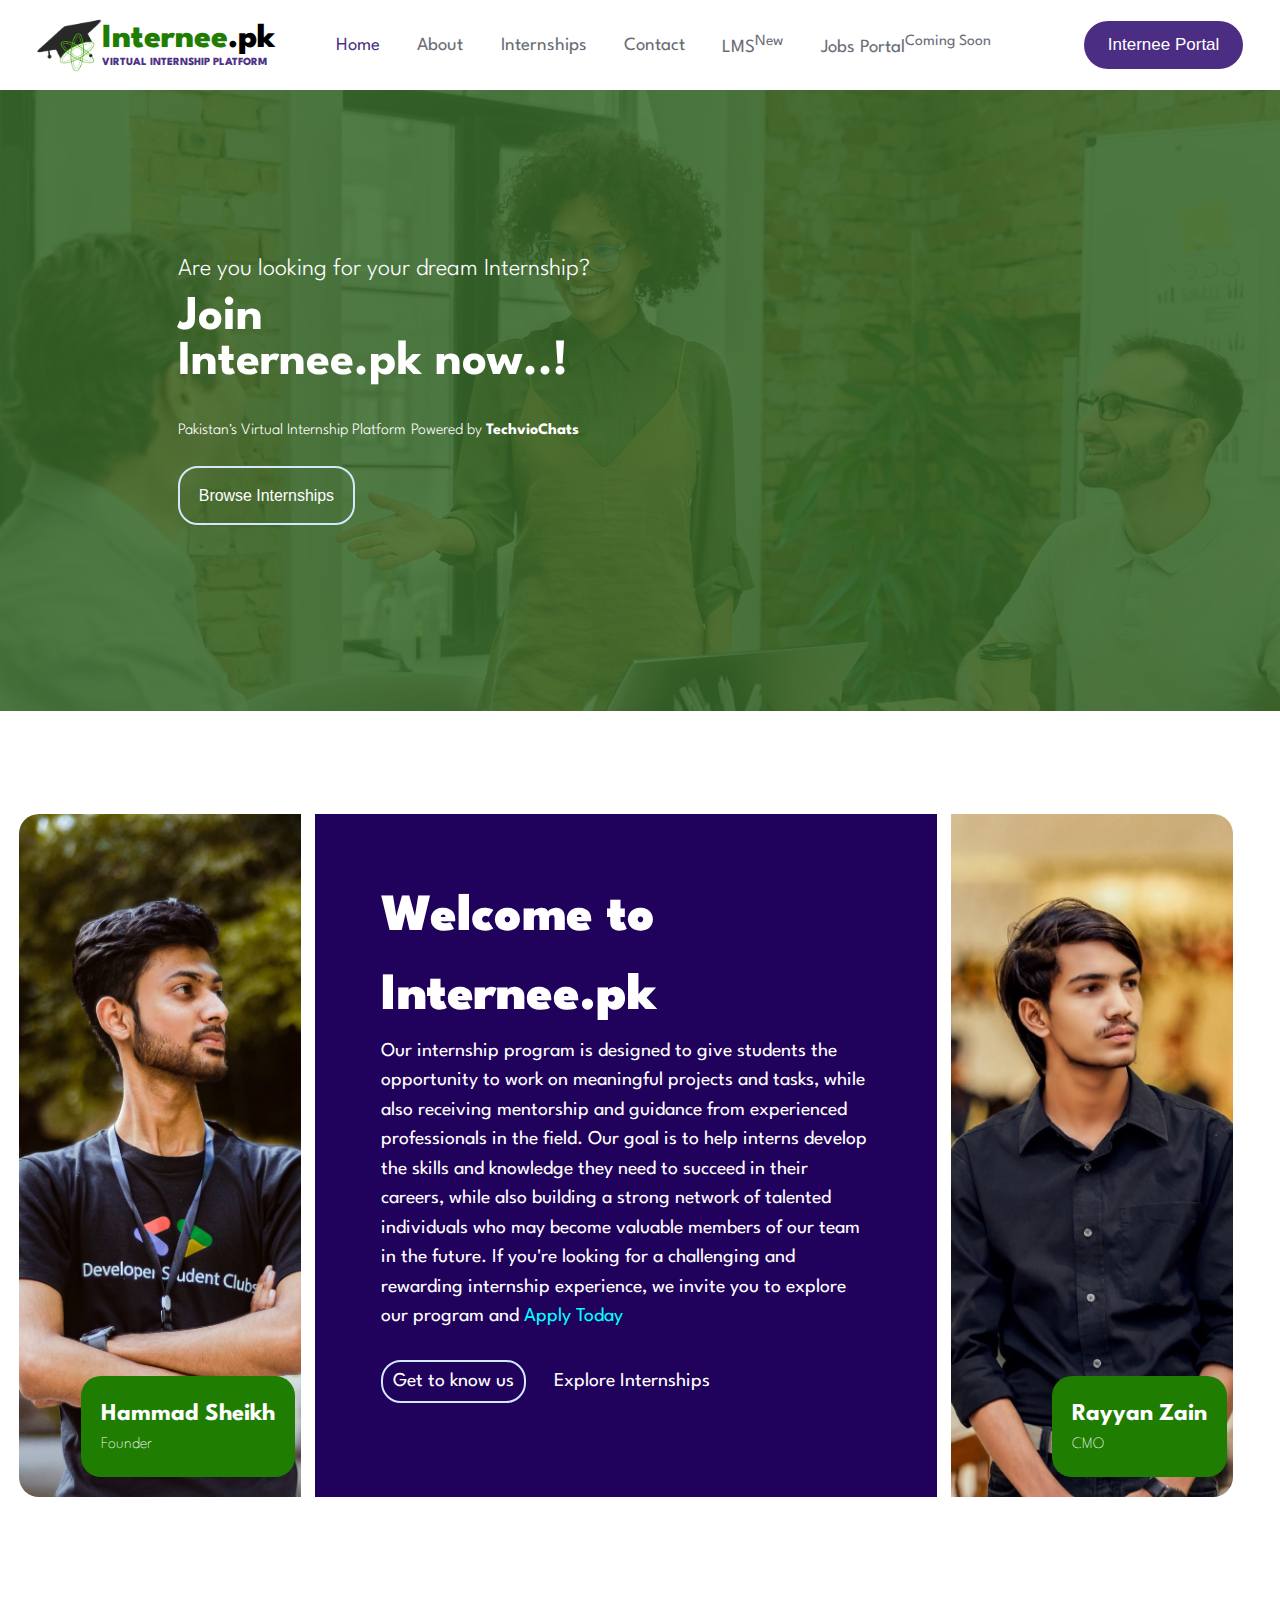
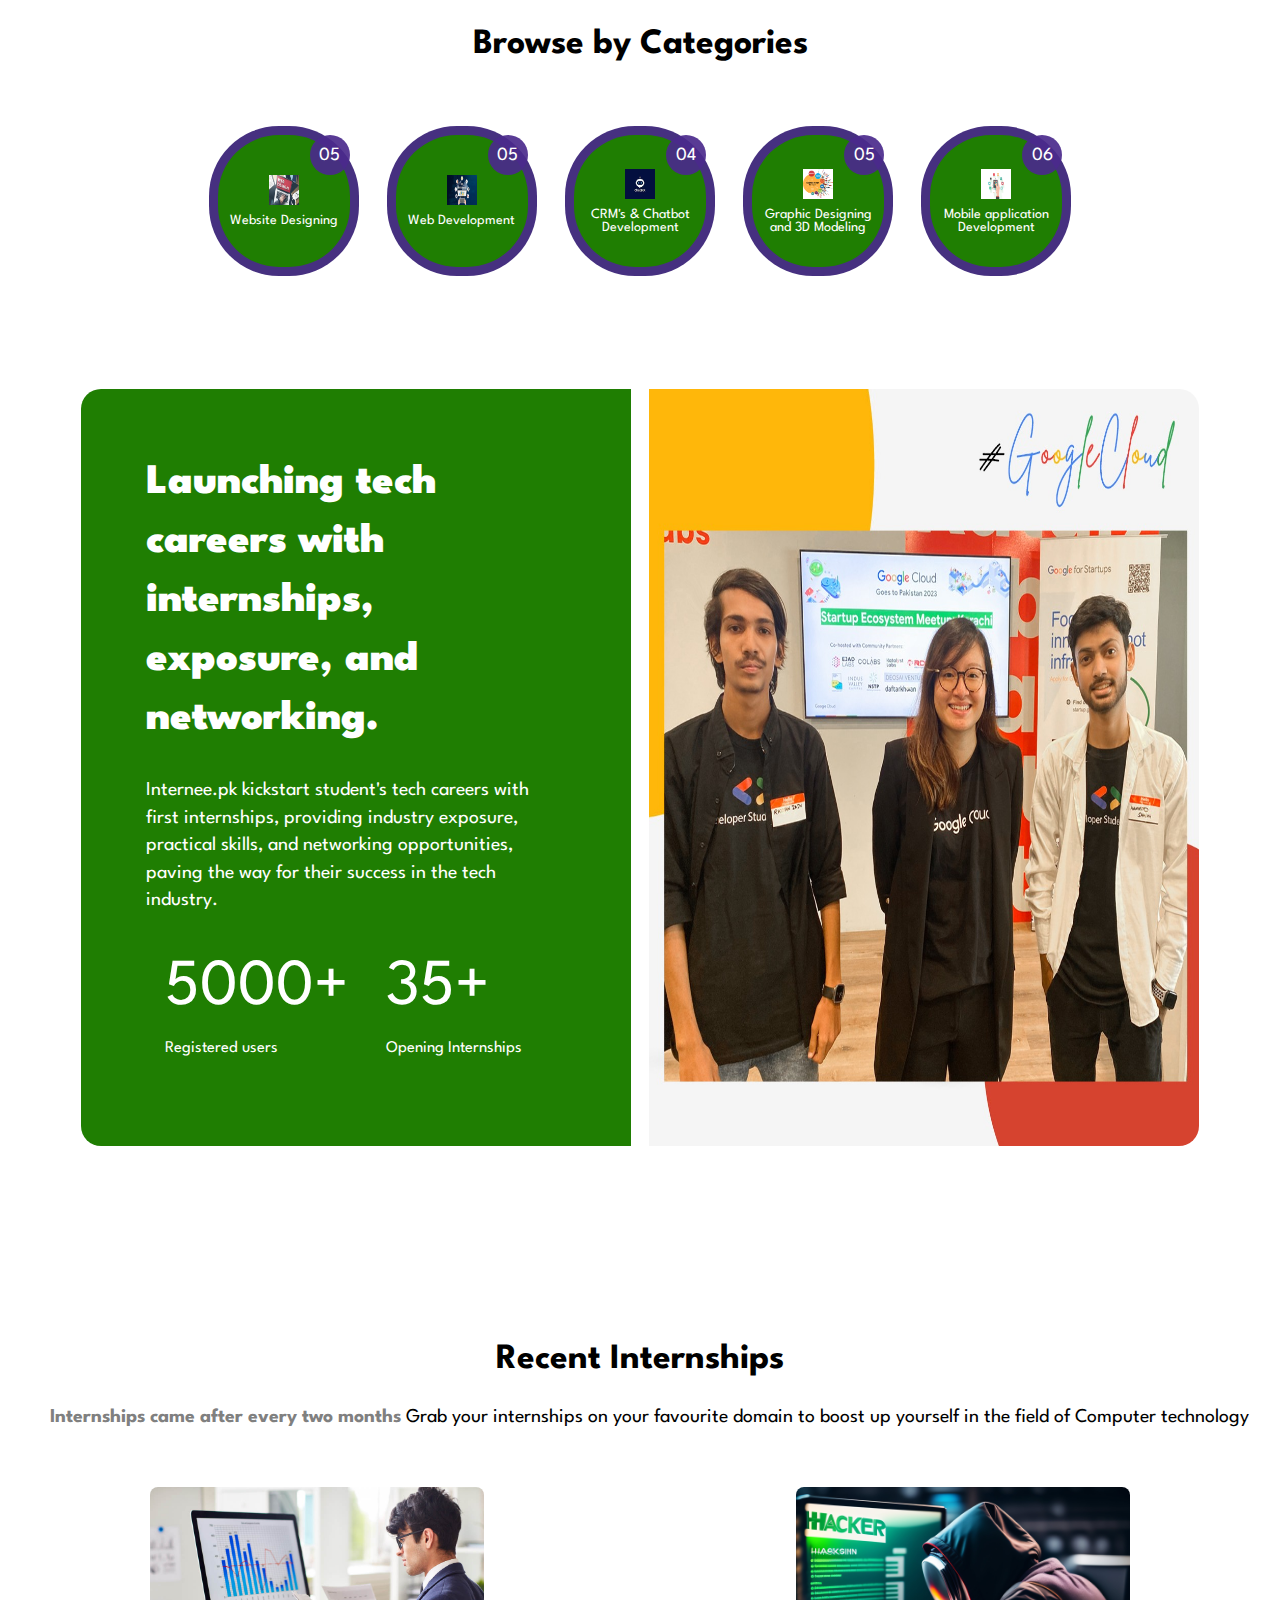
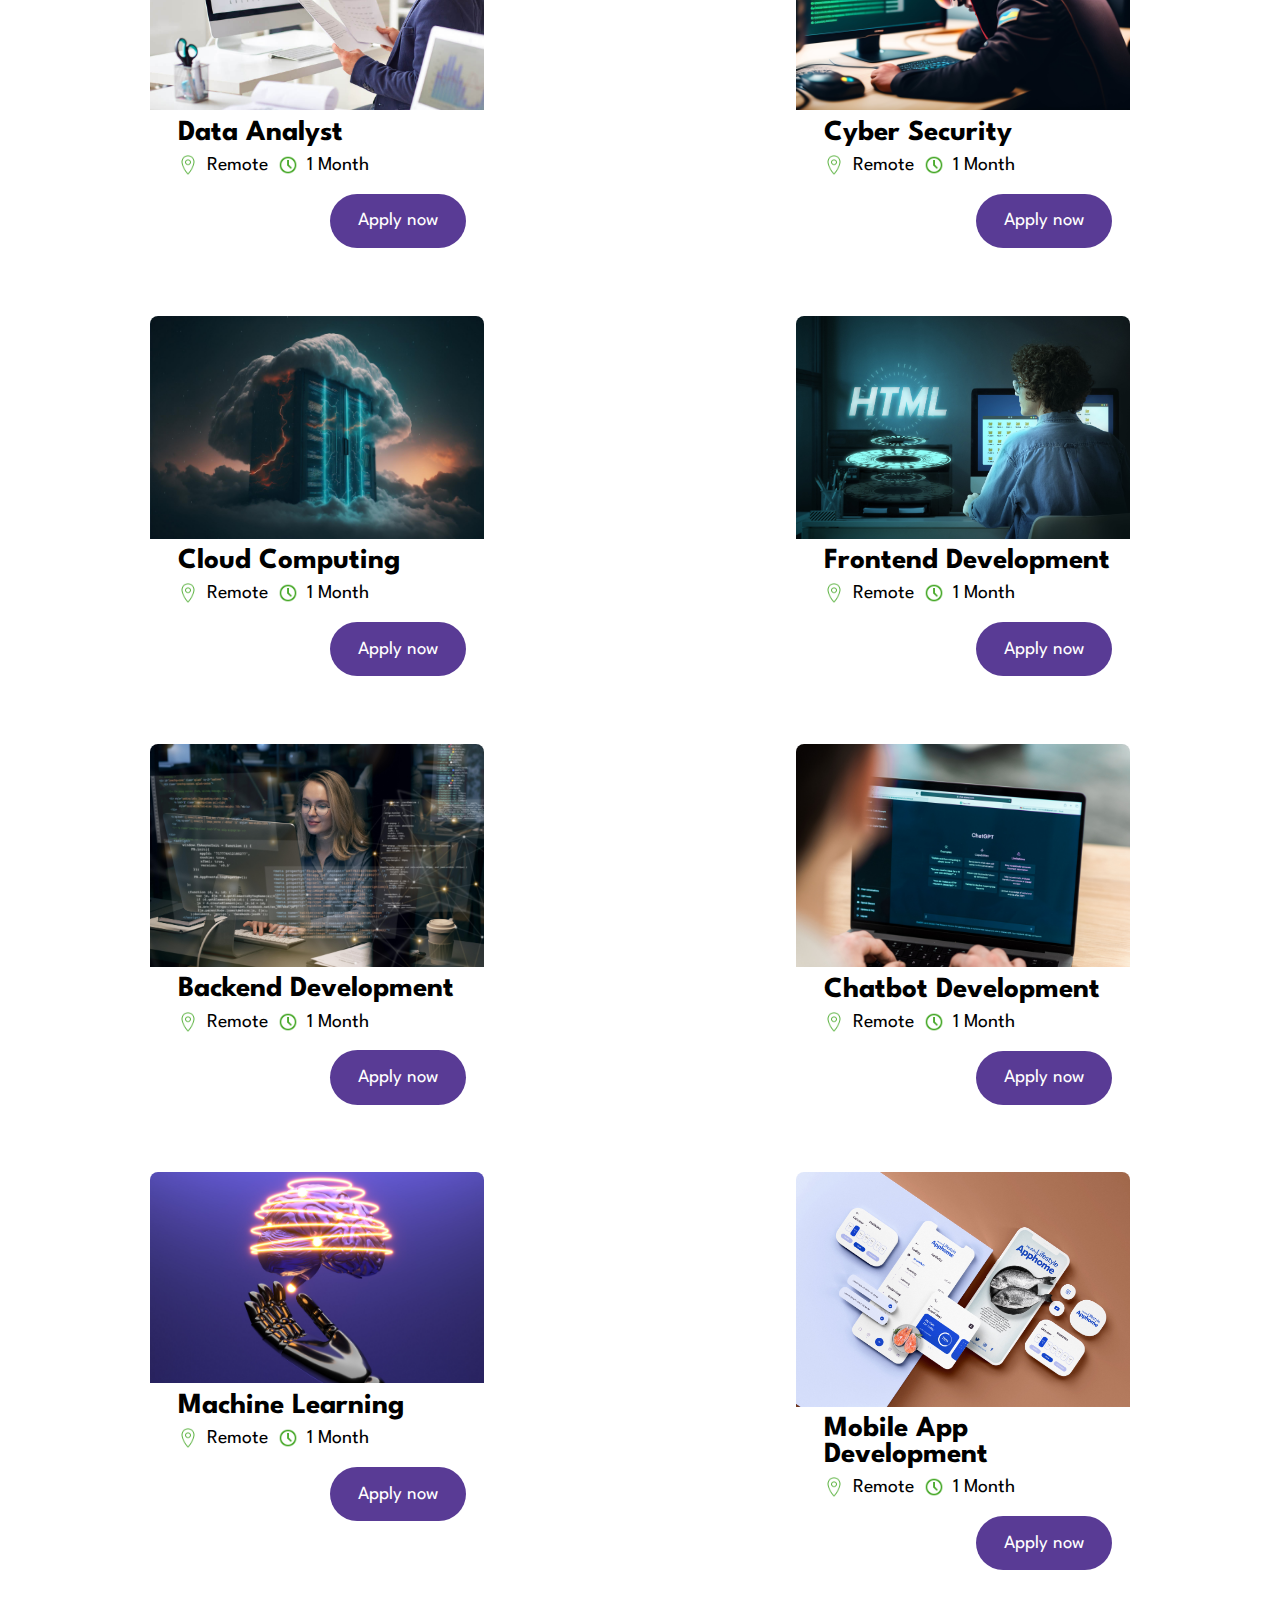
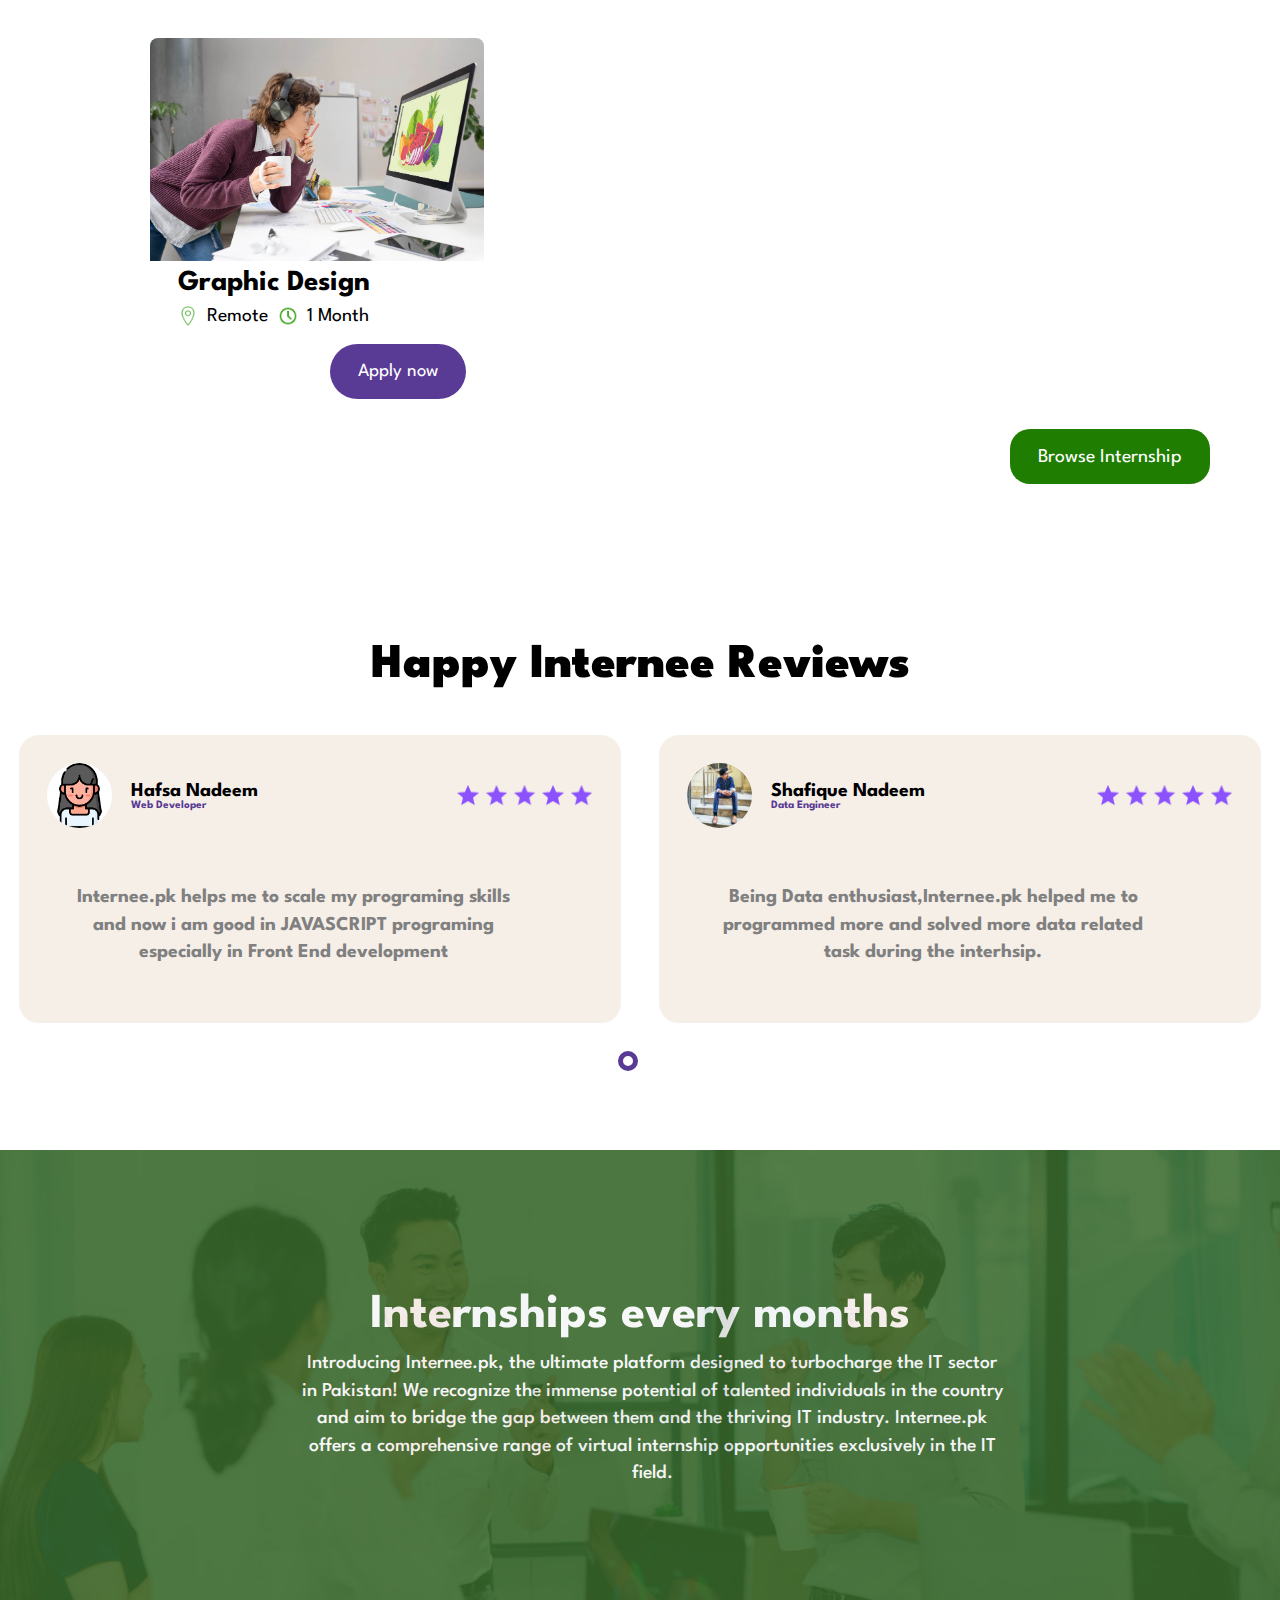
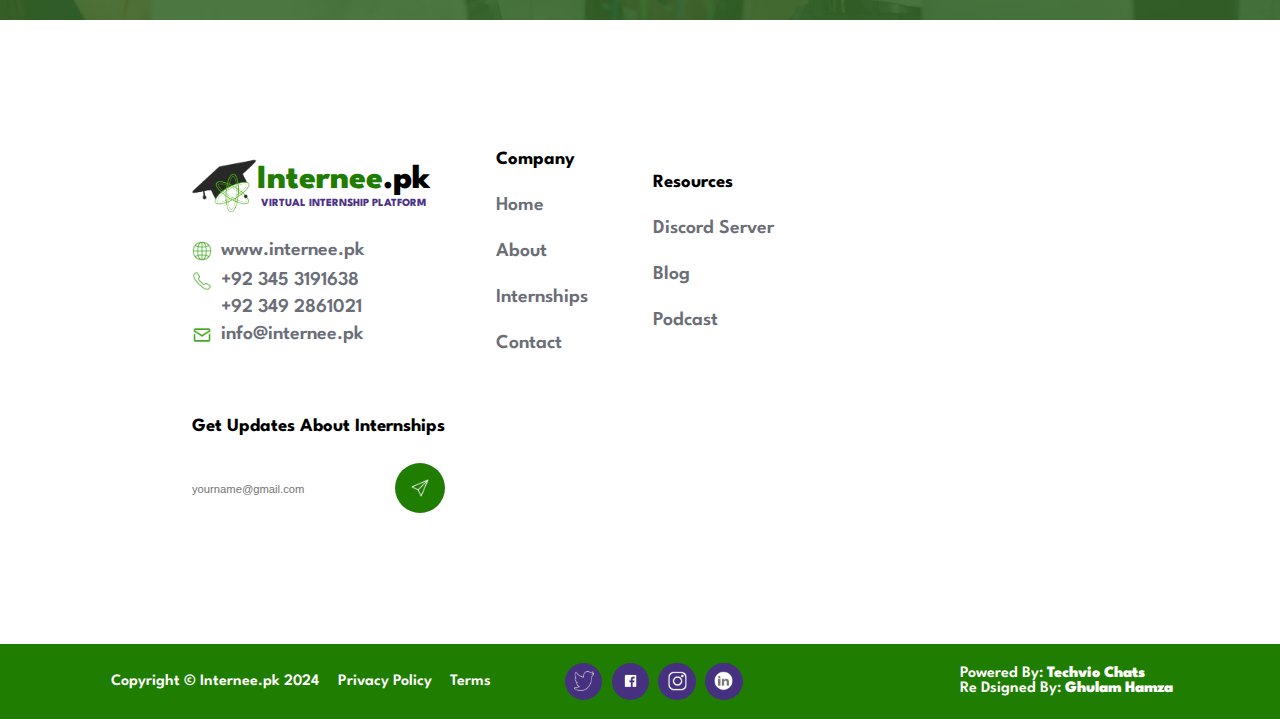
==== commit 8bf0a140: "Redesign of internee.pk website" ====
--- a/index.html
+++ b/index.html
@@ -68,7 +68,7 @@
           <div class="row">
             <div class="about-flex-items about-flex-1">
               <img
-                src="/images/hammad_sheikh.jpg"
+                src="images/hammad_sheikh.jpg"
                 alt="Hammad Sheikh"
                 class="about-images"
               />
@@ -100,7 +100,7 @@
             </div>
             <div class="about-flex-items about-flex-3">
               <img
-                src="/images/rayyan_zain.jpg"
+                src="images/rayyan_zain.jpg"
                 alt="Rayyan Zain"
                 class="about-images"
               />
@@ -178,7 +178,7 @@
               </div>
             </div>
             <img
-              src="/images/3-person-img.jpg"
+              src="images/3-person-img.jpg"
               alt="google cloud image"
               class="google-cloud-image"
             />
@@ -186,12 +186,13 @@
         </section>
       </section>
       <section id="internships">
-        <h2 align="center" class="ih">Recent Internships</h2>
+        <h2 align="center" class="ih">Recent Internships</h2><br>
         <p class="internship-para" align="">
-          <span class="grey b" align="center">Internships came after every two months </span
+          <span class="grey b" align="center">&nbsp;&nbsp;&nbsp;&nbsp;&nbsp;&nbsp;&nbsp;&nbsp;&nbsp;&nbsp;Internships came after every two months </span
           >Grab your internships on your favourite domain to boost up yourself
           in the field of Computer technology
-        </p>
+        </p><br><br>
+        
         <div class="available-internships">
           <div class="intern-item">
             <img src="./images/data-analyst.jpg" alt="data-analyst" />
--- a/css/style.css
+++ b/css/style.css
@@ -533,25 +533,25 @@
     }
   }
   
-  /* ------------------------------------- */
+  -------------------------------------
   /* internship section here  */
   /* ------------------------------------- */
   
   #internships {
-    display: flex;
-    flex-wrap: wrap;
-    width: 90%;
+   display: flex;
+     flex-wrap: wrap; 
+     max-width: 100%;
   }
   
   .intern-item {
-    margin-left: 100px;
-    width: calc(53.33% - 10px); /* Adjust the width according to your design */
-    margin-bottom: 10px; /* Adjust margin as needed */
+    margin-left: 150px;
+    width: 53.33%;
+    margin-bottom: 30px; /* Adjust margin as needed */
     box-sizing: border-box;
-  }
-  .ih{
-     margin-left: 460px;
-  }
+   
+   }  
+  
+  
   .grey b{
     margin-left: 20px;
   }
@@ -625,9 +625,9 @@
     text-decoration: none;
     padding: 2rem var(--gutter-small);
     border-radius: 20px;
-    font-size: 700;
+    font-size: 900;
     float: center;
-    margin-left: 410px;
+    margin-left: 1010px;
 
   }
   section#internee_reviews {
